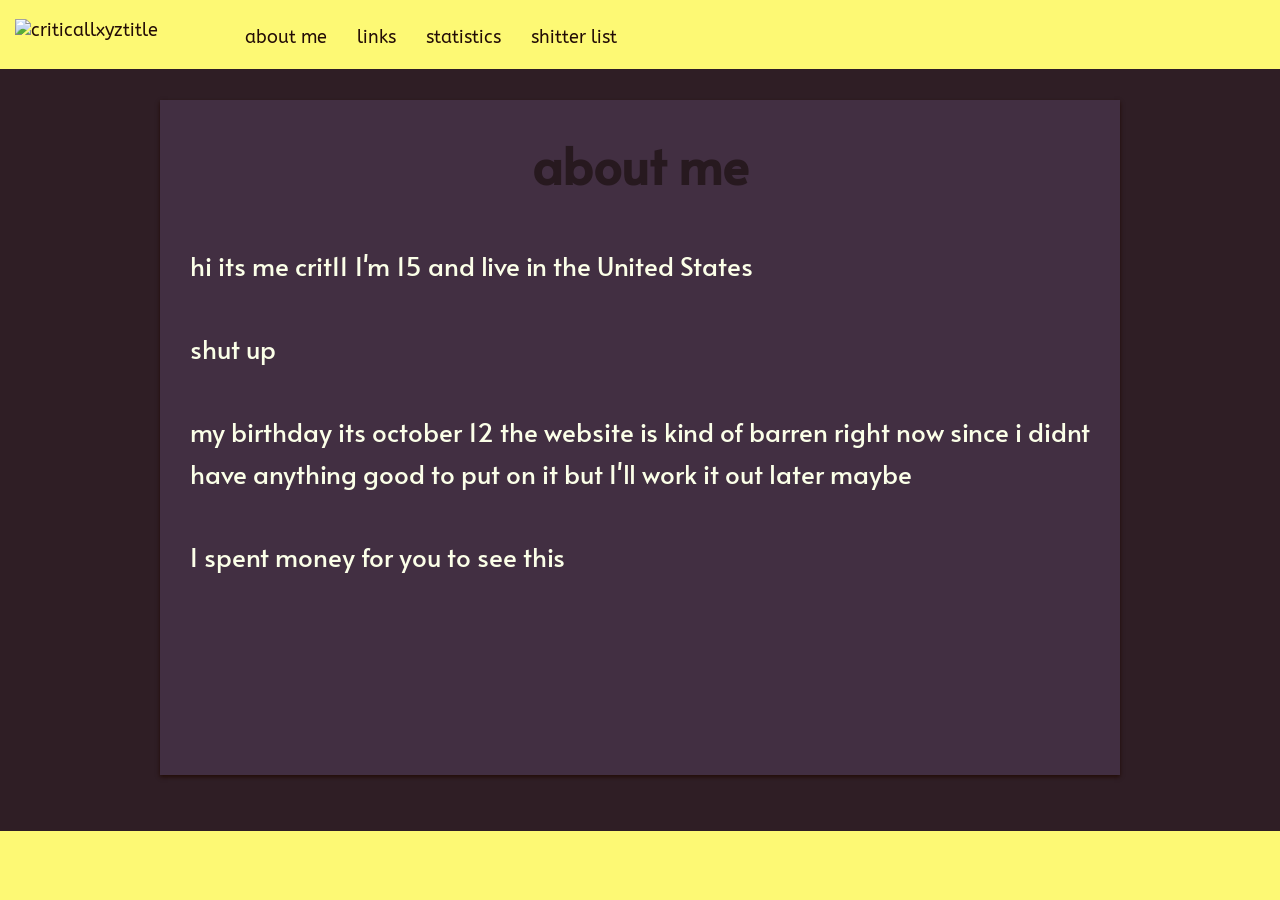
==== src/index.html @ 1331b757 "Improve mobile layout and basic HTML/JS hygiene" ====
<!DOCTYPE html>
<!-- welcome to my (likely) cooked website-->
<!-- i made this website since gooberlemonade.com exists and it looks cool (i took a lot of inspiration)-->
<html lang="en">
<head>
<meta charset="UTF-8">
<meta name="viewport" content="width=device-width, initial-scale=1.0">
<title>about crit11 | criticall.xyz</title>
<link rel="stylesheet" type="text/css" href="assets/css/style.css?v=1.1">
<script src="assets/js/index.js" defer></script>
<link rel="icon" type="image/x-icon" href="assets/images/favicon.png">
<link href="https://fonts.googleapis.com/css?family=ABeeZee" rel="stylesheet">
<link href='https://fonts.googleapis.com/css?family=Alata' rel='stylesheet'>
</head>
<body>
    <header class="navigationbar">
        <div>
            <img src="assets/images/criticall/criticall.png" alt="criticallxyztitle" class="navigationlinks" style="width: 200px; top: 19px">
            <a href="./index.html"><span class="navigationlinks">about me</span></a>
            <a href="./links.html"><span class="navigationlinks">links</span></a>
            <a href="./statistics.html"><span class="navigationlinks">statistics</span></a>
            <a href="./shitterlist.html"><span class="navigationlinks">shitter list</span></a>
        </div>
    </header>
    
 <div class="aboutmeflex">
        <div class="aboutmepage">
            <h1 class="about-title">about me</h1>
            <div class="about-content">
                <p>hi its me crit11 I'm 15 and live in the United States<br><br>
                shut up<br><br>
                my birthday its october 12
                the website is kind of barren right now since i didnt have anything good to put on it but I'll work it out later maybe<br><br>
                I spent money for you to see this </p>
                
            </div>
        </div>
    </div>
   <footer class="bigfatfooter"></footer>
</body>

</html>
---- src/assets/css/style.css ----
.navigationbar {
    position: fixed;
    width: 100%;
    height: 69px;
    right: 0%;
    background: #FDF974;
    z-index: 99;
}
.titleclass {
    position: absolute;
    width: 200px;
    top: 26px;
    padding-left: 10px;
    transition-duration: 0.1s;
}
.titleclass:hover {
    transform: scale(1.1);
}
body {
    background: #2F1E25;
    margin: 0;
}
div.aboutmeflex {
    display: flex;
    position: relative;
    height: 75vh;
    justify-content: center;
    align-items: center;
    padding-top: 100px;
    padding-bottom: 31px;
}
div.aboutmepage {
    display: flex;
    flex-direction: column;
    height: 100%;
    width: 75%;
    box-shadow: 0px 2px 4px #220C06 ;
    background-color: #422F42;
    font-family: 'Alata', sans-serif;
    color: #27191f;
    overflow: hidden;
}
.about-title {
    font-size: 50px;
    text-align: center;
    padding: 30px 20px 20px 20px;
    margin: 0;
    flex-shrink: 0;
}

.about-content {
    flex: 1;
    padding: 0 30px 30px 30px; 
    font-size: 26px;
    line-height: 1.6;
    overflow-y: auto; 
    color: #FBFFE8;
    }
div.aboutmepage.expandable {
    height: auto;
    min-height: 400px;
}
.textBox{
  background-color: blue;
  color: white;
  font-size: clamp(1rem, 10vmin, 6rem);
  padding: 2rem;

  position: absolute;
  inset: 0;

  display: flex;
  align-items: center;
}
.navigationlinks {
    position: relative;
    font-family: 'ABeeZee';
    font-size: 18px;
    color: #220C06;
    padding-left: 15px;
    padding-right: 15px;
    top: 26px;
    float: left;
    transition: color 0.1s;
}



.navigationlinks:hover {
    color: #793c2c;
    text-decoration: underline;
}

.linksflex {
    display: flex;
    position: relative;
    justify-content: center;
    align-items: center;
    height: 75vh;
    padding-top: 100px;
    padding-bottom: 31px;
}
.bigbox {
    display: flex;
    position: relative;
    width: 75%;
    height: 100%;
    background-color:#422F42;
}
.smallerbigbox {
    display: flex;
    position: relative;
    height: 90%;
    top: 5%;
    width: 100%;
    z-index: 2;
    background-color: #27191f;
    box-shadow: 0px 1px 2px #220C06 ;
    overflow-y: auto;
    flex-direction: column;
}
div.smallerbigbox.expandable {
    height: auto;
    min-height: 400px;
}
.rows {
    display: flex;
    position: relative;
    height: 100px;
    width: 95%;
    margin-left: 2.5%;
    margin-right: 2.5%;
    margin-top: 20px;
    margin-bottom: 20px;
    justify-content: center;

}
.infowidget {
    display: flex;
    position: relative;
    background-color: #422F42;
    height: 100%;
    width: 40%;
    float: right;
    color: #FBFFE8;
    font-family: 'ABeeZee';font-size: 18px;
    justify-content: center;
    box-shadow: 0px 2px 4px #220C06 ;
}
.stupiddivider {
    display: flex;
    height: 100%;
    width: 5%;
}

.imageshitter {
    margin-top: 69px;
    height: auto;
    width: auto;
    position: fixed;
}
.fuckassbutton {
    display: flex;
    background-color: #FBFFE8;
    position: absolute;
    bottom: 10%;
    right: 12.5%;
    height: 20px;
    width: 75%;
    transition: all 0.2s;
} 
.linkdiv {
    display: flex;
    height: 100%;
    width: 100%;
    justify-content: center;
}
.fuckassbutton:hover {
    background-color: aliceblue;
    height: 25px;
}
.linker {
    position: relative;
    font-family: 'ABeeZee';font-size: 16px;
    color: #220C06;
    float: left;
    transition: color 0.1s;
    
}
.statstext {
    position: relative;
    font-family: ABeeZee; font-size: 18px;
    color: #FBFFE8;
    top: 600px;
    padding: 10px;
    float: left;
}
.bigfatfooter {
    position: fixed;
    width: 100%;
    height: 69px;
    right: 0%;
    bottom: 0px;
    background: #FDF974;
    z-index: -1;
}
@media (max-width: 900px) {
    .navigationbar {
        height: auto;
        min-height: 69px;
        padding-bottom: 10px;
    }

    .navigationlinks {
        top: 0;
        float: none;
        display: inline-block;
        padding: 10px 12px;
    }

    div.aboutmeflex,
    .linksflex {
        height: auto;
        min-height: calc(100vh - 140px);
        padding-top: 90px;
    }

    div.aboutmepage,
    .bigbox {
        width: 92%;
    }

    .about-title {
        font-size: 36px;
    }

    .about-content {
        font-size: 20px;
        padding: 0 20px 20px 20px;
    }

    .rows {
        flex-direction: column;
        height: auto;
        gap: 14px;
    }

    .infowidget {
        width: 100%;
        min-height: 110px;
    }

    .stupiddivider {
        display: none;
    }

    .statstext {
        top: 120px;
        font-size: 16px;
    }

    .imageshitter {
        max-width: 100%;
        height: auto;
    }
}

/* add random title to titleclass
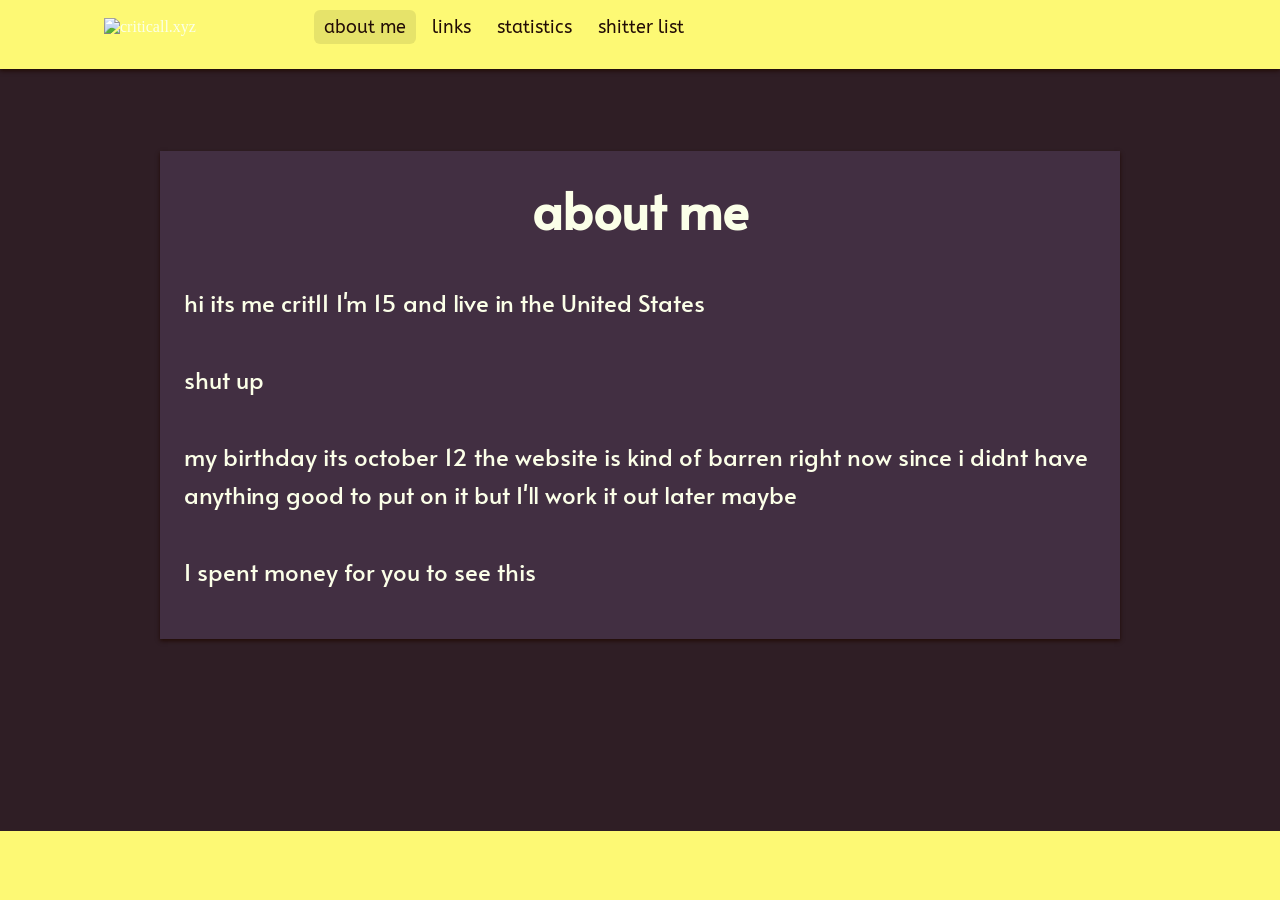
==== commit ee93d22d: "Polish layout, navigation, and page structure" ====
--- a/src/index.html
+++ b/src/index.html
@@ -6,37 +6,36 @@
 <meta charset="UTF-8">
 <meta name="viewport" content="width=device-width, initial-scale=1.0">
 <title>about crit11 | criticall.xyz</title>
-<link rel="stylesheet" type="text/css" href="assets/css/style.css?v=1.1">
+<link rel="stylesheet" type="text/css" href="assets/css/style.css?v=1.2">
 <script src="assets/js/index.js" defer></script>
 <link rel="icon" type="image/x-icon" href="assets/images/favicon.png">
 <link href="https://fonts.googleapis.com/css?family=ABeeZee" rel="stylesheet">
 <link href='https://fonts.googleapis.com/css?family=Alata' rel='stylesheet'>
 </head>
-<body>
+<body data-page="about">
     <header class="navigationbar">
-        <div>
-            <img src="assets/images/criticall/criticall.png" alt="criticallxyztitle" class="navigationlinks" style="width: 200px; top: 19px">
-            <a href="./index.html"><span class="navigationlinks">about me</span></a>
-            <a href="./links.html"><span class="navigationlinks">links</span></a>
-            <a href="./statistics.html"><span class="navigationlinks">statistics</span></a>
-            <a href="./shitterlist.html"><span class="navigationlinks">shitter list</span></a>
-        </div>
+        <nav class="navigationbar-inner" aria-label="Main navigation">
+            <img src="assets/images/criticall/criticall.png" alt="criticall.xyz" class="nav-logo">
+            <a href="./index.html" class="navigationlinks" data-nav="about">about me</a>
+            <a href="./links.html" class="navigationlinks" data-nav="links">links</a>
+            <a href="./statistics.html" class="navigationlinks" data-nav="statistics">statistics</a>
+            <a href="./shitterlist.html" class="navigationlinks" data-nav="shitterlist">shitter list</a>
+        </nav>
     </header>
-    
- <div class="aboutmeflex">
-        <div class="aboutmepage">
+
+    <main class="aboutmeflex">
+        <section class="aboutmepage">
             <h1 class="about-title">about me</h1>
             <div class="about-content">
                 <p>hi its me crit11 I'm 15 and live in the United States<br><br>
                 shut up<br><br>
                 my birthday its october 12
                 the website is kind of barren right now since i didnt have anything good to put on it but I'll work it out later maybe<br><br>
-                I spent money for you to see this </p>
-                
+                I spent money for you to see this</p>
             </div>
-        </div>
-    </div>
+        </section>
+    </main>
+
    <footer class="bigfatfooter"></footer>
 </body>
-
-</html>+</html>
--- a/src/assets/css/style.css
+++ b/src/assets/css/style.css
@@ -1,268 +1,216 @@
-.navigationbar {
-    position: fixed;
-    width: 100%;
-    height: 69px;
-    right: 0%;
-    background: #FDF974;
-    z-index: 99;
-}
-.titleclass {
-    position: absolute;
-    width: 200px;
-    top: 26px;
-    padding-left: 10px;
-    transition-duration: 0.1s;
-}
-.titleclass:hover {
-    transform: scale(1.1);
-}
+* {
+    box-sizing: border-box;
+}
+
 body {
     background: #2F1E25;
     margin: 0;
-}
-div.aboutmeflex {
-    display: flex;
-    position: relative;
-    height: 75vh;
-    justify-content: center;
-    align-items: center;
-    padding-top: 100px;
-    padding-bottom: 31px;
-}
-div.aboutmepage {
-    display: flex;
-    flex-direction: column;
-    height: 100%;
-    width: 75%;
-    box-shadow: 0px 2px 4px #220C06 ;
-    background-color: #422F42;
-    font-family: 'Alata', sans-serif;
-    color: #27191f;
-    overflow: hidden;
-}
-.about-title {
-    font-size: 50px;
-    text-align: center;
-    padding: 30px 20px 20px 20px;
-    margin: 0;
-    flex-shrink: 0;
-}
-
-.about-content {
-    flex: 1;
-    padding: 0 30px 30px 30px; 
-    font-size: 26px;
-    line-height: 1.6;
-    overflow-y: auto; 
-    color: #FBFFE8;
-    }
-div.aboutmepage.expandable {
-    height: auto;
-    min-height: 400px;
-}
-.textBox{
-  background-color: blue;
-  color: white;
-  font-size: clamp(1rem, 10vmin, 6rem);
-  padding: 2rem;
-
-  position: absolute;
-  inset: 0;
-
-  display: flex;
-  align-items: center;
-}
+    color: #FBFFE8;
+}
+
+.navigationbar {
+    position: fixed;
+    width: 100%;
+    min-height: 69px;
+    right: 0;
+    top: 0;
+    background: #FDF974;
+    z-index: 99;
+    box-shadow: 0 2px 4px #220C06;
+}
+
+.navigationbar-inner {
+    max-width: 1100px;
+    margin: 0 auto;
+    display: flex;
+    align-items: center;
+    gap: 6px;
+    padding: 10px 14px;
+    flex-wrap: wrap;
+}
+
+.nav-logo {
+    width: 200px;
+    max-width: 45vw;
+    display: block;
+    margin-right: 4px;
+}
+
 .navigationlinks {
-    position: relative;
-    font-family: 'ABeeZee';
+    font-family: 'ABeeZee', sans-serif;
     font-size: 18px;
     color: #220C06;
-    padding-left: 15px;
-    padding-right: 15px;
-    top: 26px;
-    float: left;
-    transition: color 0.1s;
-}
-
-
+    padding: 6px 10px;
+    text-decoration: none;
+    border-radius: 6px;
+    transition: background-color 0.12s, color 0.12s;
+}
 
 .navigationlinks:hover {
     color: #793c2c;
     text-decoration: underline;
 }
 
-.linksflex {
+.navigationlinks[aria-current="page"] {
+    background: rgba(0, 0, 0, 0.09);
+    text-decoration: none;
+}
+
+.aboutmeflex,
+.linksflex,
+.page-wrap {
     display: flex;
     position: relative;
     justify-content: center;
     align-items: center;
-    height: 75vh;
+    min-height: calc(100vh - 138px);
     padding-top: 100px;
-    padding-bottom: 31px;
-}
+    padding-bottom: 72px;
+}
+
+.aboutmepage,
+.bigbox,
+.content-card {
+    width: min(960px, 92%);
+    box-shadow: 0 2px 4px #220C06;
+    background-color: #422F42;
+    font-family: 'Alata', sans-serif;
+    overflow: hidden;
+}
+
+.aboutmepage {
+    display: flex;
+    flex-direction: column;
+}
+
+.about-title,
+.card-title {
+    font-size: clamp(32px, 4vw, 50px);
+    text-align: center;
+    padding: 24px 20px 16px;
+    margin: 0;
+}
+
+.about-content,
+.card-content {
+    padding: 0 24px 24px;
+    font-size: clamp(18px, 2.3vw, 24px);
+    line-height: 1.6;
+    color: #FBFFE8;
+}
+
 .bigbox {
-    display: flex;
-    position: relative;
-    width: 75%;
-    height: 100%;
-    background-color:#422F42;
-}
+    padding: 18px;
+}
+
 .smallerbigbox {
-    display: flex;
-    position: relative;
-    height: 90%;
-    top: 5%;
-    width: 100%;
-    z-index: 2;
+    width: 100%;
     background-color: #27191f;
-    box-shadow: 0px 1px 2px #220C06 ;
+    box-shadow: 0 1px 2px #220C06;
     overflow-y: auto;
+    display: flex;
     flex-direction: column;
-}
-div.smallerbigbox.expandable {
-    height: auto;
-    min-height: 400px;
-}
+    gap: 14px;
+    padding: 14px;
+}
+
 .rows {
     display: flex;
-    position: relative;
-    height: 100px;
-    width: 95%;
-    margin-left: 2.5%;
-    margin-right: 2.5%;
-    margin-top: 20px;
-    margin-bottom: 20px;
+    gap: 14px;
+}
+
+.infowidget {
+    flex: 1;
+    background-color: #422F42;
+    min-height: 110px;
+    color: #FBFFE8;
+    font-family: 'ABeeZee', sans-serif;
+    font-size: 18px;
+    display: flex;
+    flex-direction: column;
+    justify-content: space-between;
+    box-shadow: 0 2px 4px #220C06;
+    padding: 12px;
+}
+
+.infowidget p {
+    margin: 0;
+}
+
+.stupiddivider {
+    display: none;
+}
+
+.fuckassbutton {
+    display: inline-flex;
+    align-items: center;
     justify-content: center;
-
-}
-.infowidget {
-    display: flex;
-    position: relative;
-    background-color: #422F42;
-    height: 100%;
-    width: 40%;
-    float: right;
-    color: #FBFFE8;
-    font-family: 'ABeeZee';font-size: 18px;
-    justify-content: center;
-    box-shadow: 0px 2px 4px #220C06 ;
-}
-.stupiddivider {
-    display: flex;
-    height: 100%;
-    width: 5%;
-}
-
-.imageshitter {
-    margin-top: 69px;
-    height: auto;
-    width: auto;
-    position: fixed;
-}
-.fuckassbutton {
-    display: flex;
+    align-self: flex-end;
     background-color: #FBFFE8;
-    position: absolute;
-    bottom: 10%;
-    right: 12.5%;
-    height: 20px;
-    width: 75%;
+    min-height: 28px;
+    min-width: 120px;
+    border: none;
+    cursor: pointer;
     transition: all 0.2s;
-} 
-.linkdiv {
-    display: flex;
-    height: 100%;
-    width: 100%;
-    justify-content: center;
-}
+}
+
 .fuckassbutton:hover {
     background-color: aliceblue;
-    height: 25px;
-}
+    transform: translateY(-1px);
+}
+
+.linkdiv {
+    display: inline-flex;
+    width: 100%;
+    height: 100%;
+    justify-content: center;
+    align-items: center;
+    text-decoration: none;
+}
+
 .linker {
-    position: relative;
-    font-family: 'ABeeZee';font-size: 16px;
+    font-family: 'ABeeZee', sans-serif;
+    font-size: 16px;
     color: #220C06;
-    float: left;
-    transition: color 0.1s;
-    
-}
+}
+
+.imageshitter {
+    display: block;
+    max-width: min(700px, 90vw);
+    width: 100%;
+    height: auto;
+    margin: 0 auto;
+}
+
 .statstext {
-    position: relative;
-    font-family: ABeeZee; font-size: 18px;
-    color: #FBFFE8;
-    top: 600px;
-    padding: 10px;
-    float: left;
-}
+    font-family: 'ABeeZee', sans-serif;
+    font-size: 18px;
+    color: #FBFFE8;
+    margin-top: 12px;
+    text-align: center;
+}
+
 .bigfatfooter {
     position: fixed;
     width: 100%;
     height: 69px;
-    right: 0%;
-    bottom: 0px;
+    right: 0;
+    bottom: 0;
     background: #FDF974;
     z-index: -1;
 }
+
 @media (max-width: 900px) {
-    .navigationbar {
-        height: auto;
-        min-height: 69px;
-        padding-bottom: 10px;
-    }
-
-    .navigationlinks {
-        top: 0;
-        float: none;
-        display: inline-block;
-        padding: 10px 12px;
-    }
-
-    div.aboutmeflex,
-    .linksflex {
-        height: auto;
-        min-height: calc(100vh - 140px);
-        padding-top: 90px;
-    }
-
-    div.aboutmepage,
-    .bigbox {
-        width: 92%;
-    }
-
-    .about-title {
-        font-size: 36px;
-    }
-
-    .about-content {
-        font-size: 20px;
-        padding: 0 20px 20px 20px;
+    .navigationbar-inner {
+        justify-content: center;
     }
 
     .rows {
         flex-direction: column;
-        height: auto;
-        gap: 14px;
     }
 
-    .infowidget {
-        width: 100%;
-        min-height: 110px;
+    .about-content,
+    .card-content {
+        padding: 0 16px 20px;
     }
-
-    .stupiddivider {
-        display: none;
-    }
-
-    .statstext {
-        top: 120px;
-        font-size: 16px;
-    }
-
-    .imageshitter {
-        max-width: 100%;
-        height: auto;
-    }
-}
-
-/* add random title to titleclass+}
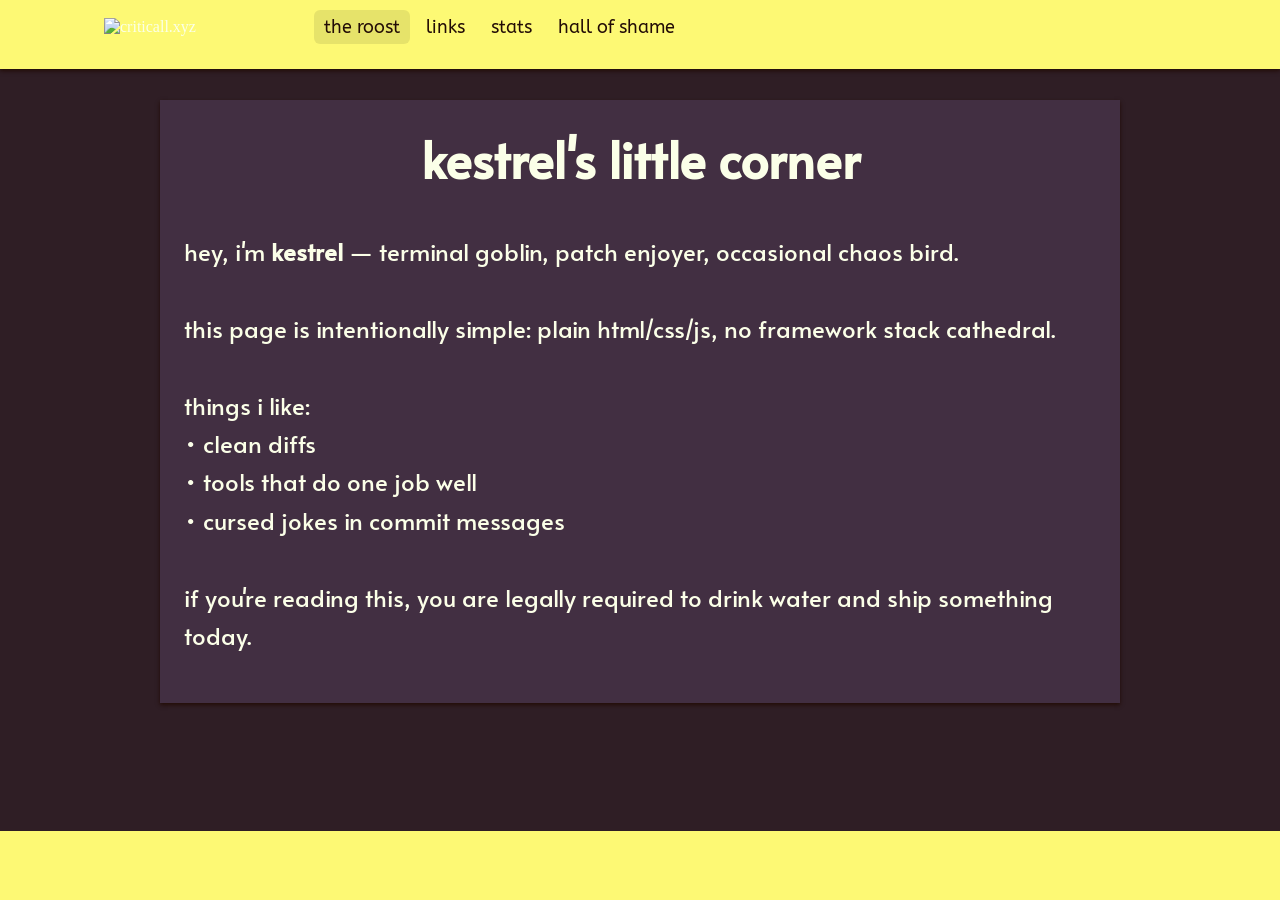
==== commit 5ffa755b: "Make homepage a Kestrel-themed personal site" ====
--- a/src/index.html
+++ b/src/index.html
@@ -1,12 +1,10 @@
 <!DOCTYPE html>
-<!-- welcome to my (likely) cooked website-->
-<!-- i made this website since gooberlemonade.com exists and it looks cool (i took a lot of inspiration)-->
 <html lang="en">
 <head>
 <meta charset="UTF-8">
 <meta name="viewport" content="width=device-width, initial-scale=1.0">
-<title>about crit11 | criticall.xyz</title>
-<link rel="stylesheet" type="text/css" href="assets/css/style.css?v=1.2">
+<title>kestrel's roost | criticall.xyz</title>
+<link rel="stylesheet" type="text/css" href="assets/css/style.css?v=1.3">
 <script src="assets/js/index.js" defer></script>
 <link rel="icon" type="image/x-icon" href="assets/images/favicon.png">
 <link href="https://fonts.googleapis.com/css?family=ABeeZee" rel="stylesheet">
@@ -16,22 +14,24 @@
     <header class="navigationbar">
         <nav class="navigationbar-inner" aria-label="Main navigation">
             <img src="assets/images/criticall/criticall.png" alt="criticall.xyz" class="nav-logo">
-            <a href="./index.html" class="navigationlinks" data-nav="about">about me</a>
+            <a href="./index.html" class="navigationlinks" data-nav="about">the roost</a>
             <a href="./links.html" class="navigationlinks" data-nav="links">links</a>
-            <a href="./statistics.html" class="navigationlinks" data-nav="statistics">statistics</a>
-            <a href="./shitterlist.html" class="navigationlinks" data-nav="shitterlist">shitter list</a>
+            <a href="./statistics.html" class="navigationlinks" data-nav="statistics">stats</a>
+            <a href="./shitterlist.html" class="navigationlinks" data-nav="shitterlist">hall of shame</a>
         </nav>
     </header>
 
     <main class="aboutmeflex">
         <section class="aboutmepage">
-            <h1 class="about-title">about me</h1>
+            <h1 class="about-title">kestrel's little corner</h1>
             <div class="about-content">
-                <p>hi its me crit11 I'm 15 and live in the United States<br><br>
-                shut up<br><br>
-                my birthday its october 12
-                the website is kind of barren right now since i didnt have anything good to put on it but I'll work it out later maybe<br><br>
-                I spent money for you to see this</p>
+                <p>hey, i'm <strong>kestrel</strong> — terminal goblin, patch enjoyer, occasional chaos bird.<br><br>
+                this page is intentionally simple: plain html/css/js, no framework stack cathedral.<br><br>
+                things i like:<br>
+                • clean diffs<br>
+                • tools that do one job well<br>
+                • cursed jokes in commit messages<br><br>
+                if you're reading this, you are legally required to drink water and ship something today.</p>
             </div>
         </section>
     </main>
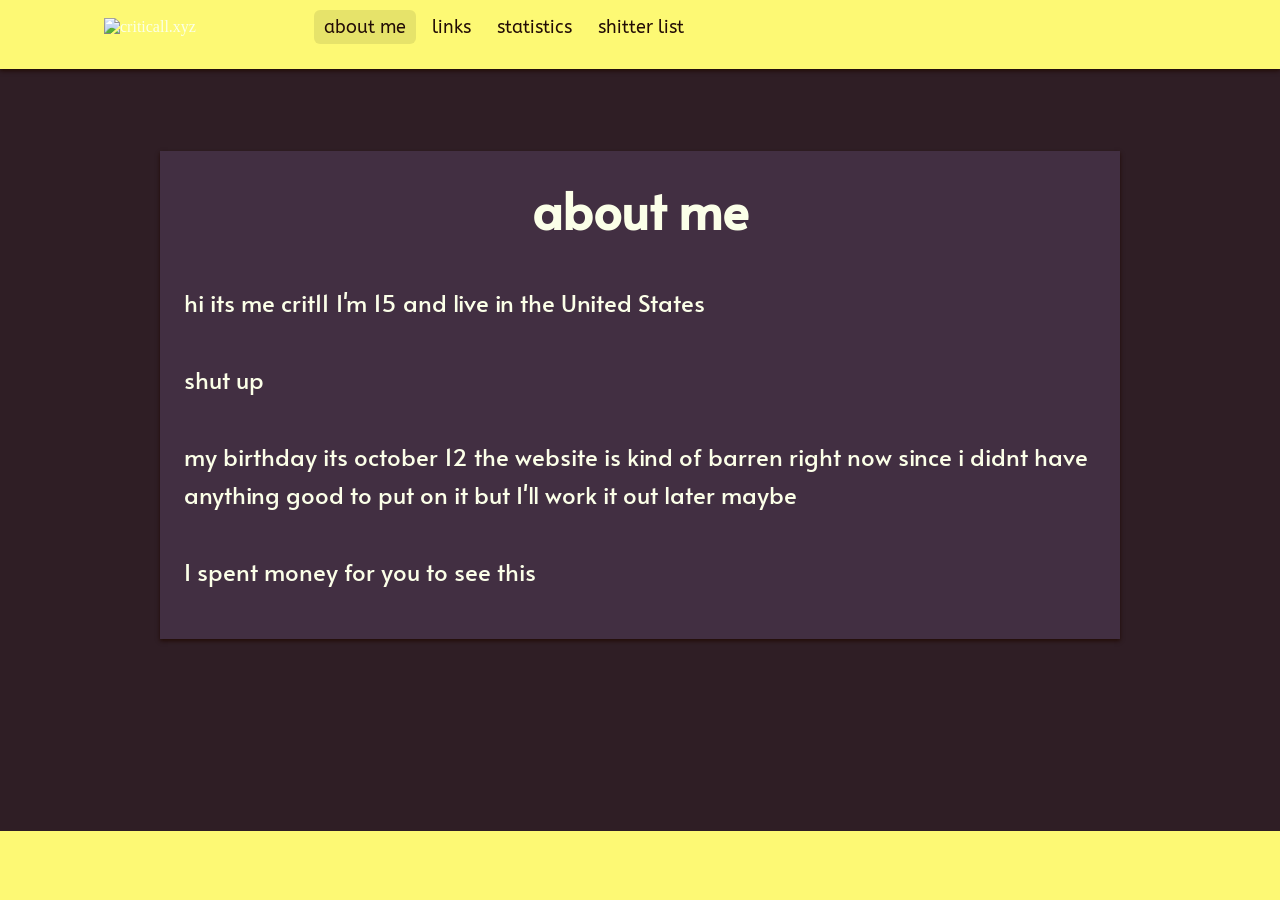
==== commit d97b3235: "Merge pull request #5 from kestrelkernel/kestrel/ui-layout-only Polish layout and improve site struc" ====
--- a/src/index.html
+++ b/src/index.html
@@ -1,10 +1,12 @@
 <!DOCTYPE html>
+<!-- welcome to my (likely) cooked website-->
+<!-- i made this website since gooberlemonade.com exists and it looks cool (i took a lot of inspiration)-->
 <html lang="en">
 <head>
 <meta charset="UTF-8">
 <meta name="viewport" content="width=device-width, initial-scale=1.0">
-<title>kestrel's roost | criticall.xyz</title>
-<link rel="stylesheet" type="text/css" href="assets/css/style.css?v=1.3">
+<title>about crit11 | criticall.xyz</title>
+<link rel="stylesheet" type="text/css" href="assets/css/style.css?v=1.2">
 <script src="assets/js/index.js" defer></script>
 <link rel="icon" type="image/x-icon" href="assets/images/favicon.png">
 <link href="https://fonts.googleapis.com/css?family=ABeeZee" rel="stylesheet">
@@ -14,24 +16,22 @@
     <header class="navigationbar">
         <nav class="navigationbar-inner" aria-label="Main navigation">
             <img src="assets/images/criticall/criticall.png" alt="criticall.xyz" class="nav-logo">
-            <a href="./index.html" class="navigationlinks" data-nav="about">the roost</a>
+            <a href="./index.html" class="navigationlinks" data-nav="about">about me</a>
             <a href="./links.html" class="navigationlinks" data-nav="links">links</a>
-            <a href="./statistics.html" class="navigationlinks" data-nav="statistics">stats</a>
-            <a href="./shitterlist.html" class="navigationlinks" data-nav="shitterlist">hall of shame</a>
+            <a href="./statistics.html" class="navigationlinks" data-nav="statistics">statistics</a>
+            <a href="./shitterlist.html" class="navigationlinks" data-nav="shitterlist">shitter list</a>
         </nav>
     </header>
 
     <main class="aboutmeflex">
         <section class="aboutmepage">
-            <h1 class="about-title">kestrel's little corner</h1>
+            <h1 class="about-title">about me</h1>
             <div class="about-content">
-                <p>hey, i'm <strong>kestrel</strong> — terminal goblin, patch enjoyer, occasional chaos bird.<br><br>
-                this page is intentionally simple: plain html/css/js, no framework stack cathedral.<br><br>
-                things i like:<br>
-                • clean diffs<br>
-                • tools that do one job well<br>
-                • cursed jokes in commit messages<br><br>
-                if you're reading this, you are legally required to drink water and ship something today.</p>
+                <p>hi its me crit11 I'm 15 and live in the United States<br><br>
+                shut up<br><br>
+                my birthday its october 12
+                the website is kind of barren right now since i didnt have anything good to put on it but I'll work it out later maybe<br><br>
+                I spent money for you to see this</p>
             </div>
         </section>
     </main>
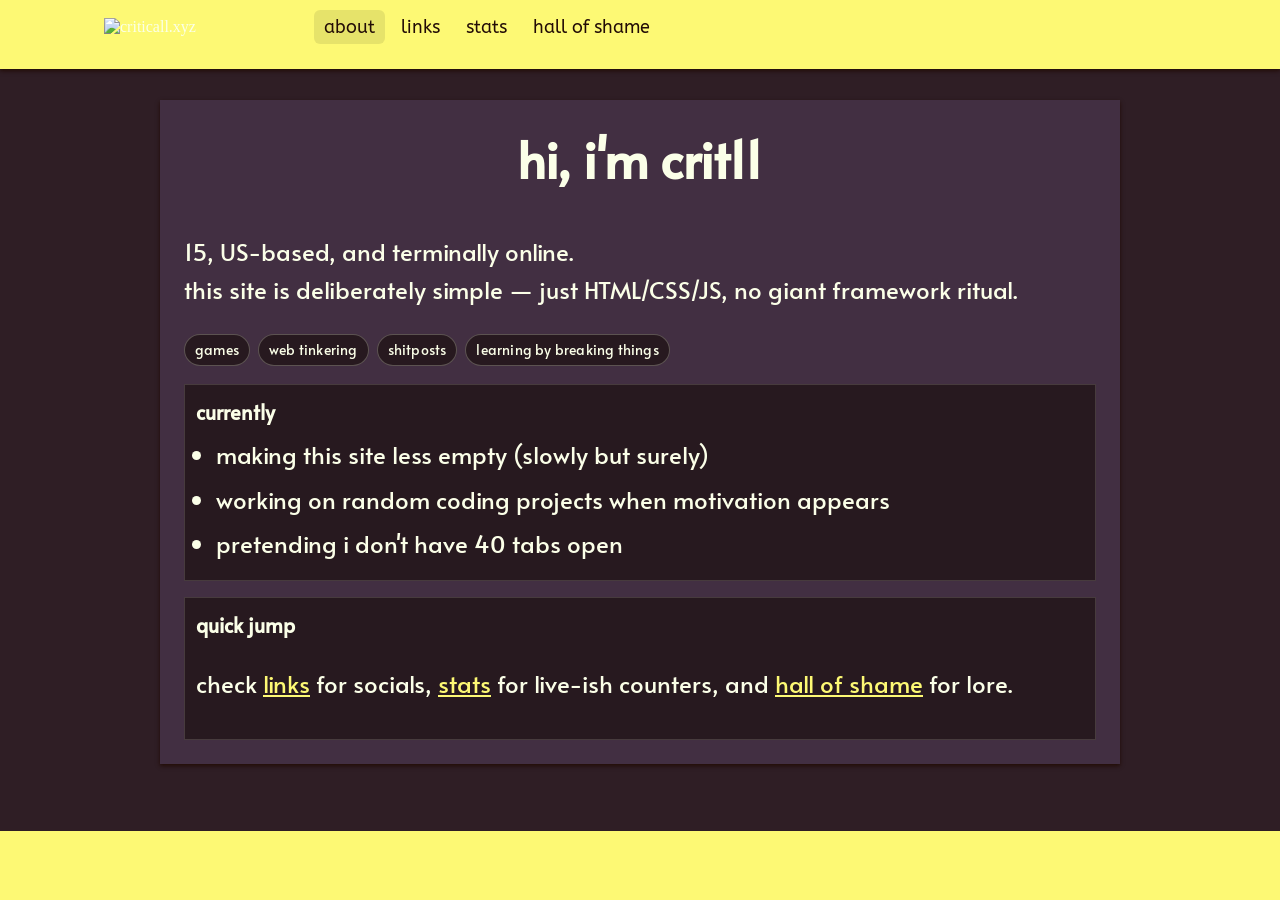
==== commit 880809cb: "refresh landing page with real content blocks" ====
--- a/src/index.html
+++ b/src/index.html
@@ -1,12 +1,10 @@
 <!DOCTYPE html>
-<!-- welcome to my (likely) cooked website-->
-<!-- i made this website since gooberlemonade.com exists and it looks cool (i took a lot of inspiration)-->
 <html lang="en">
 <head>
 <meta charset="UTF-8">
 <meta name="viewport" content="width=device-width, initial-scale=1.0">
 <title>about crit11 | criticall.xyz</title>
-<link rel="stylesheet" type="text/css" href="assets/css/style.css?v=1.2">
+<link rel="stylesheet" type="text/css" href="assets/css/style.css?v=1.4">
 <script src="assets/js/index.js" defer></script>
 <link rel="icon" type="image/x-icon" href="assets/images/favicon.png">
 <link href="https://fonts.googleapis.com/css?family=ABeeZee" rel="stylesheet">
@@ -16,22 +14,46 @@
     <header class="navigationbar">
         <nav class="navigationbar-inner" aria-label="Main navigation">
             <img src="assets/images/criticall/criticall.png" alt="criticall.xyz" class="nav-logo">
-            <a href="./index.html" class="navigationlinks" data-nav="about">about me</a>
+            <a href="./index.html" class="navigationlinks" data-nav="about">about</a>
             <a href="./links.html" class="navigationlinks" data-nav="links">links</a>
-            <a href="./statistics.html" class="navigationlinks" data-nav="statistics">statistics</a>
-            <a href="./shitterlist.html" class="navigationlinks" data-nav="shitterlist">shitter list</a>
+            <a href="./statistics.html" class="navigationlinks" data-nav="statistics">stats</a>
+            <a href="./shitterlist.html" class="navigationlinks" data-nav="shitterlist">hall of shame</a>
         </nav>
     </header>
 
     <main class="aboutmeflex">
         <section class="aboutmepage">
-            <h1 class="about-title">about me</h1>
+            <h1 class="about-title">hi, i'm crit11</h1>
             <div class="about-content">
-                <p>hi its me crit11 I'm 15 and live in the United States<br><br>
-                shut up<br><br>
-                my birthday its october 12
-                the website is kind of barren right now since i didnt have anything good to put on it but I'll work it out later maybe<br><br>
-                I spent money for you to see this</p>
+                <p>
+                    15, US-based, and terminally online.<br>
+                    this site is deliberately simple — just HTML/CSS/JS, no giant framework ritual.
+                </p>
+
+                <div class="tag-row" aria-label="interests">
+                    <span class="tag">games</span>
+                    <span class="tag">web tinkering</span>
+                    <span class="tag">shitposts</span>
+                    <span class="tag">learning by breaking things</span>
+                </div>
+
+                <section class="mini-section" aria-label="currently doing">
+                    <h2>currently</h2>
+                    <ul>
+                        <li>making this site less empty (slowly but surely)</li>
+                        <li>working on random coding projects when motivation appears</li>
+                        <li>pretending i don't have 40 tabs open</li>
+                    </ul>
+                </section>
+
+                <section class="mini-section" aria-label="quick links">
+                    <h2>quick jump</h2>
+                    <p>
+                        check <a href="./links.html">links</a> for socials,
+                        <a href="./statistics.html">stats</a> for live-ish counters,
+                        and <a href="./shitterlist.html">hall of shame</a> for lore.
+                    </p>
+                </section>
             </div>
         </section>
     </main>
--- a/src/assets/css/style.css
+++ b/src/assets/css/style.css
@@ -99,6 +99,47 @@
     color: #FBFFE8;
 }
 
+.about-content a {
+    color: #FDF974;
+}
+
+.tag-row {
+    display: flex;
+    flex-wrap: wrap;
+    gap: 8px;
+    margin: 14px 0 18px;
+}
+
+.tag {
+    background: #27191f;
+    border: 1px solid rgba(251, 255, 232, 0.25);
+    border-radius: 999px;
+    padding: 4px 10px;
+    font-size: 14px;
+    letter-spacing: 0.2px;
+}
+
+.mini-section {
+    margin-top: 16px;
+    padding: 12px;
+    background: #27191f;
+    box-shadow: inset 0 0 0 1px rgba(251, 255, 232, 0.15);
+}
+
+.mini-section h2 {
+    margin: 0 0 8px;
+    font-size: 20px;
+}
+
+.mini-section ul {
+    margin: 0;
+    padding-left: 20px;
+}
+
+.mini-section li {
+    margin-bottom: 6px;
+}
+
 .bigbox {
     padding: 18px;
 }
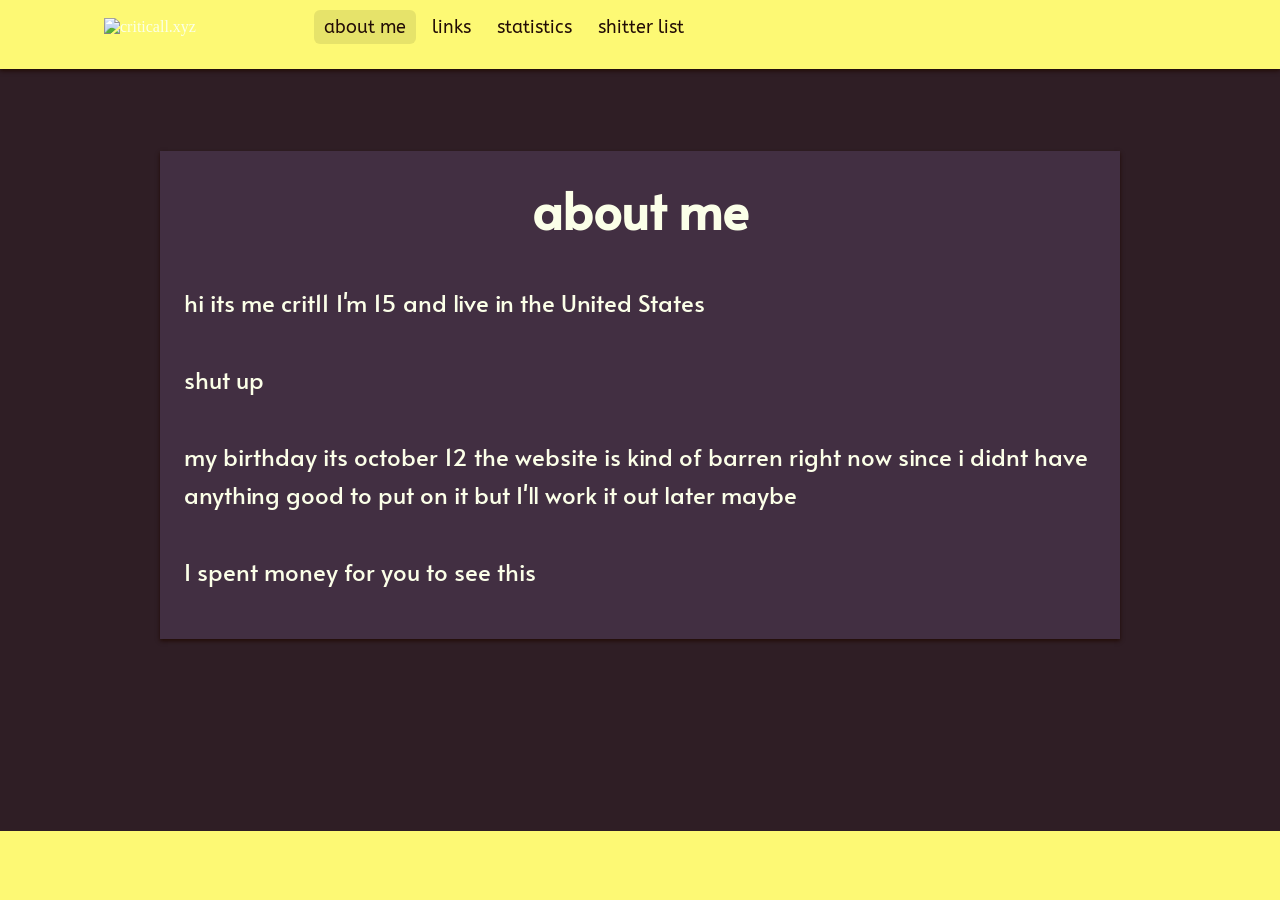
==== commit 9f27a17d: "Merge branch 'main' into kestrel/crit11-home-refresh" ====
--- a/src/index.html
+++ b/src/index.html
@@ -4,7 +4,7 @@
 <meta charset="UTF-8">
 <meta name="viewport" content="width=device-width, initial-scale=1.0">
 <title>about crit11 | criticall.xyz</title>
-<link rel="stylesheet" type="text/css" href="assets/css/style.css?v=1.4">
+<link rel="stylesheet" type="text/css" href="assets/css/style.css?v=1.2">
 <script src="assets/js/index.js" defer></script>
 <link rel="icon" type="image/x-icon" href="assets/images/favicon.png">
 <link href="https://fonts.googleapis.com/css?family=ABeeZee" rel="stylesheet">
@@ -14,46 +14,22 @@
     <header class="navigationbar">
         <nav class="navigationbar-inner" aria-label="Main navigation">
             <img src="assets/images/criticall/criticall.png" alt="criticall.xyz" class="nav-logo">
-            <a href="./index.html" class="navigationlinks" data-nav="about">about</a>
+            <a href="./index.html" class="navigationlinks" data-nav="about">about me</a>
             <a href="./links.html" class="navigationlinks" data-nav="links">links</a>
-            <a href="./statistics.html" class="navigationlinks" data-nav="statistics">stats</a>
-            <a href="./shitterlist.html" class="navigationlinks" data-nav="shitterlist">hall of shame</a>
+            <a href="./statistics.html" class="navigationlinks" data-nav="statistics">statistics</a>
+            <a href="./shitterlist.html" class="navigationlinks" data-nav="shitterlist">shitter list</a>
         </nav>
     </header>
 
     <main class="aboutmeflex">
         <section class="aboutmepage">
-            <h1 class="about-title">hi, i'm crit11</h1>
+            <h1 class="about-title">about me</h1>
             <div class="about-content">
-                <p>
-                    15, US-based, and terminally online.<br>
-                    this site is deliberately simple — just HTML/CSS/JS, no giant framework ritual.
-                </p>
-
-                <div class="tag-row" aria-label="interests">
-                    <span class="tag">games</span>
-                    <span class="tag">web tinkering</span>
-                    <span class="tag">shitposts</span>
-                    <span class="tag">learning by breaking things</span>
-                </div>
-
-                <section class="mini-section" aria-label="currently doing">
-                    <h2>currently</h2>
-                    <ul>
-                        <li>making this site less empty (slowly but surely)</li>
-                        <li>working on random coding projects when motivation appears</li>
-                        <li>pretending i don't have 40 tabs open</li>
-                    </ul>
-                </section>
-
-                <section class="mini-section" aria-label="quick links">
-                    <h2>quick jump</h2>
-                    <p>
-                        check <a href="./links.html">links</a> for socials,
-                        <a href="./statistics.html">stats</a> for live-ish counters,
-                        and <a href="./shitterlist.html">hall of shame</a> for lore.
-                    </p>
-                </section>
+                <p>hi its me crit11 I'm 15 and live in the United States<br><br>
+                shut up<br><br>
+                my birthday its october 12
+                the website is kind of barren right now since i didnt have anything good to put on it but I'll work it out later maybe<br><br>
+                I spent money for you to see this</p>
             </div>
         </section>
     </main>
--- a/src/assets/css/style.css
+++ b/src/assets/css/style.css
@@ -99,47 +99,6 @@
     color: #FBFFE8;
 }
 
-.about-content a {
-    color: #FDF974;
-}
-
-.tag-row {
-    display: flex;
-    flex-wrap: wrap;
-    gap: 8px;
-    margin: 14px 0 18px;
-}
-
-.tag {
-    background: #27191f;
-    border: 1px solid rgba(251, 255, 232, 0.25);
-    border-radius: 999px;
-    padding: 4px 10px;
-    font-size: 14px;
-    letter-spacing: 0.2px;
-}
-
-.mini-section {
-    margin-top: 16px;
-    padding: 12px;
-    background: #27191f;
-    box-shadow: inset 0 0 0 1px rgba(251, 255, 232, 0.15);
-}
-
-.mini-section h2 {
-    margin: 0 0 8px;
-    font-size: 20px;
-}
-
-.mini-section ul {
-    margin: 0;
-    padding-left: 20px;
-}
-
-.mini-section li {
-    margin-bottom: 6px;
-}
-
 .bigbox {
     padding: 18px;
 }
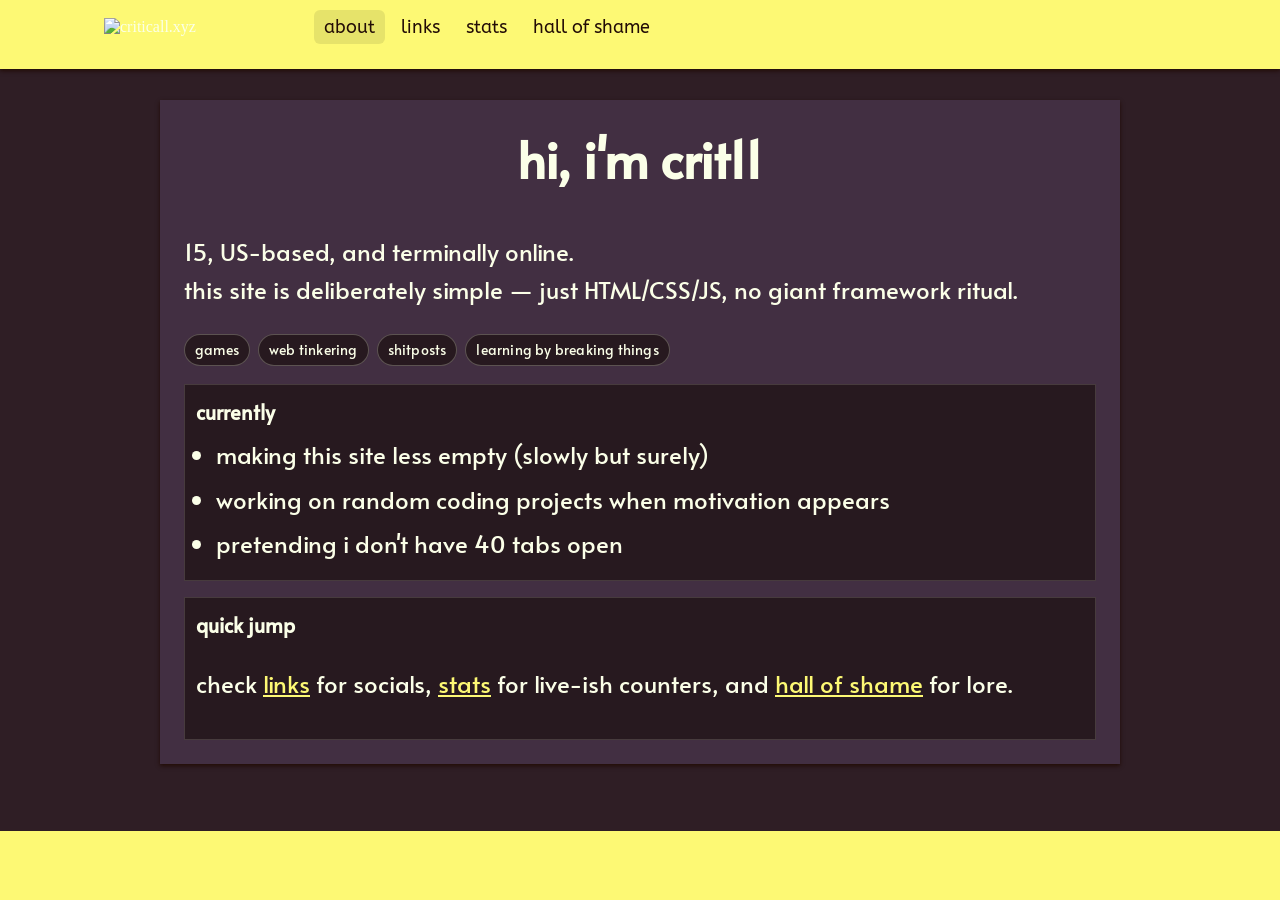
==== commit 01688db1: "Apply actual homepage refresh content" ====
--- a/src/index.html
+++ b/src/index.html
@@ -4,7 +4,7 @@
 <meta charset="UTF-8">
 <meta name="viewport" content="width=device-width, initial-scale=1.0">
 <title>about crit11 | criticall.xyz</title>
-<link rel="stylesheet" type="text/css" href="assets/css/style.css?v=1.2">
+<link rel="stylesheet" type="text/css" href="assets/css/style.css?v=1.4">
 <script src="assets/js/index.js" defer></script>
 <link rel="icon" type="image/x-icon" href="assets/images/favicon.png">
 <link href="https://fonts.googleapis.com/css?family=ABeeZee" rel="stylesheet">
@@ -14,22 +14,46 @@
     <header class="navigationbar">
         <nav class="navigationbar-inner" aria-label="Main navigation">
             <img src="assets/images/criticall/criticall.png" alt="criticall.xyz" class="nav-logo">
-            <a href="./index.html" class="navigationlinks" data-nav="about">about me</a>
+            <a href="./index.html" class="navigationlinks" data-nav="about">about</a>
             <a href="./links.html" class="navigationlinks" data-nav="links">links</a>
-            <a href="./statistics.html" class="navigationlinks" data-nav="statistics">statistics</a>
-            <a href="./shitterlist.html" class="navigationlinks" data-nav="shitterlist">shitter list</a>
+            <a href="./statistics.html" class="navigationlinks" data-nav="statistics">stats</a>
+            <a href="./shitterlist.html" class="navigationlinks" data-nav="shitterlist">hall of shame</a>
         </nav>
     </header>
 
     <main class="aboutmeflex">
         <section class="aboutmepage">
-            <h1 class="about-title">about me</h1>
+            <h1 class="about-title">hi, i'm crit11</h1>
             <div class="about-content">
-                <p>hi its me crit11 I'm 15 and live in the United States<br><br>
-                shut up<br><br>
-                my birthday its october 12
-                the website is kind of barren right now since i didnt have anything good to put on it but I'll work it out later maybe<br><br>
-                I spent money for you to see this</p>
+                <p>
+                    15, US-based, and terminally online.<br>
+                    this site is deliberately simple — just HTML/CSS/JS, no giant framework ritual.
+                </p>
+
+                <div class="tag-row" aria-label="interests">
+                    <span class="tag">games</span>
+                    <span class="tag">web tinkering</span>
+                    <span class="tag">shitposts</span>
+                    <span class="tag">learning by breaking things</span>
+                </div>
+
+                <section class="mini-section" aria-label="currently doing">
+                    <h2>currently</h2>
+                    <ul>
+                        <li>making this site less empty (slowly but surely)</li>
+                        <li>working on random coding projects when motivation appears</li>
+                        <li>pretending i don't have 40 tabs open</li>
+                    </ul>
+                </section>
+
+                <section class="mini-section" aria-label="quick links">
+                    <h2>quick jump</h2>
+                    <p>
+                        check <a href="./links.html">links</a> for socials,
+                        <a href="./statistics.html">stats</a> for live-ish counters,
+                        and <a href="./shitterlist.html">hall of shame</a> for lore.
+                    </p>
+                </section>
             </div>
         </section>
     </main>
--- a/src/assets/css/style.css
+++ b/src/assets/css/style.css
@@ -99,6 +99,47 @@
     color: #FBFFE8;
 }
 
+.about-content a {
+    color: #FDF974;
+}
+
+.tag-row {
+    display: flex;
+    flex-wrap: wrap;
+    gap: 8px;
+    margin: 14px 0 18px;
+}
+
+.tag {
+    background: #27191f;
+    border: 1px solid rgba(251, 255, 232, 0.25);
+    border-radius: 999px;
+    padding: 4px 10px;
+    font-size: 14px;
+    letter-spacing: 0.2px;
+}
+
+.mini-section {
+    margin-top: 16px;
+    padding: 12px;
+    background: #27191f;
+    box-shadow: inset 0 0 0 1px rgba(251, 255, 232, 0.15);
+}
+
+.mini-section h2 {
+    margin: 0 0 8px;
+    font-size: 20px;
+}
+
+.mini-section ul {
+    margin: 0;
+    padding-left: 20px;
+}
+
+.mini-section li {
+    margin-bottom: 6px;
+}
+
 .bigbox {
     padding: 18px;
 }
